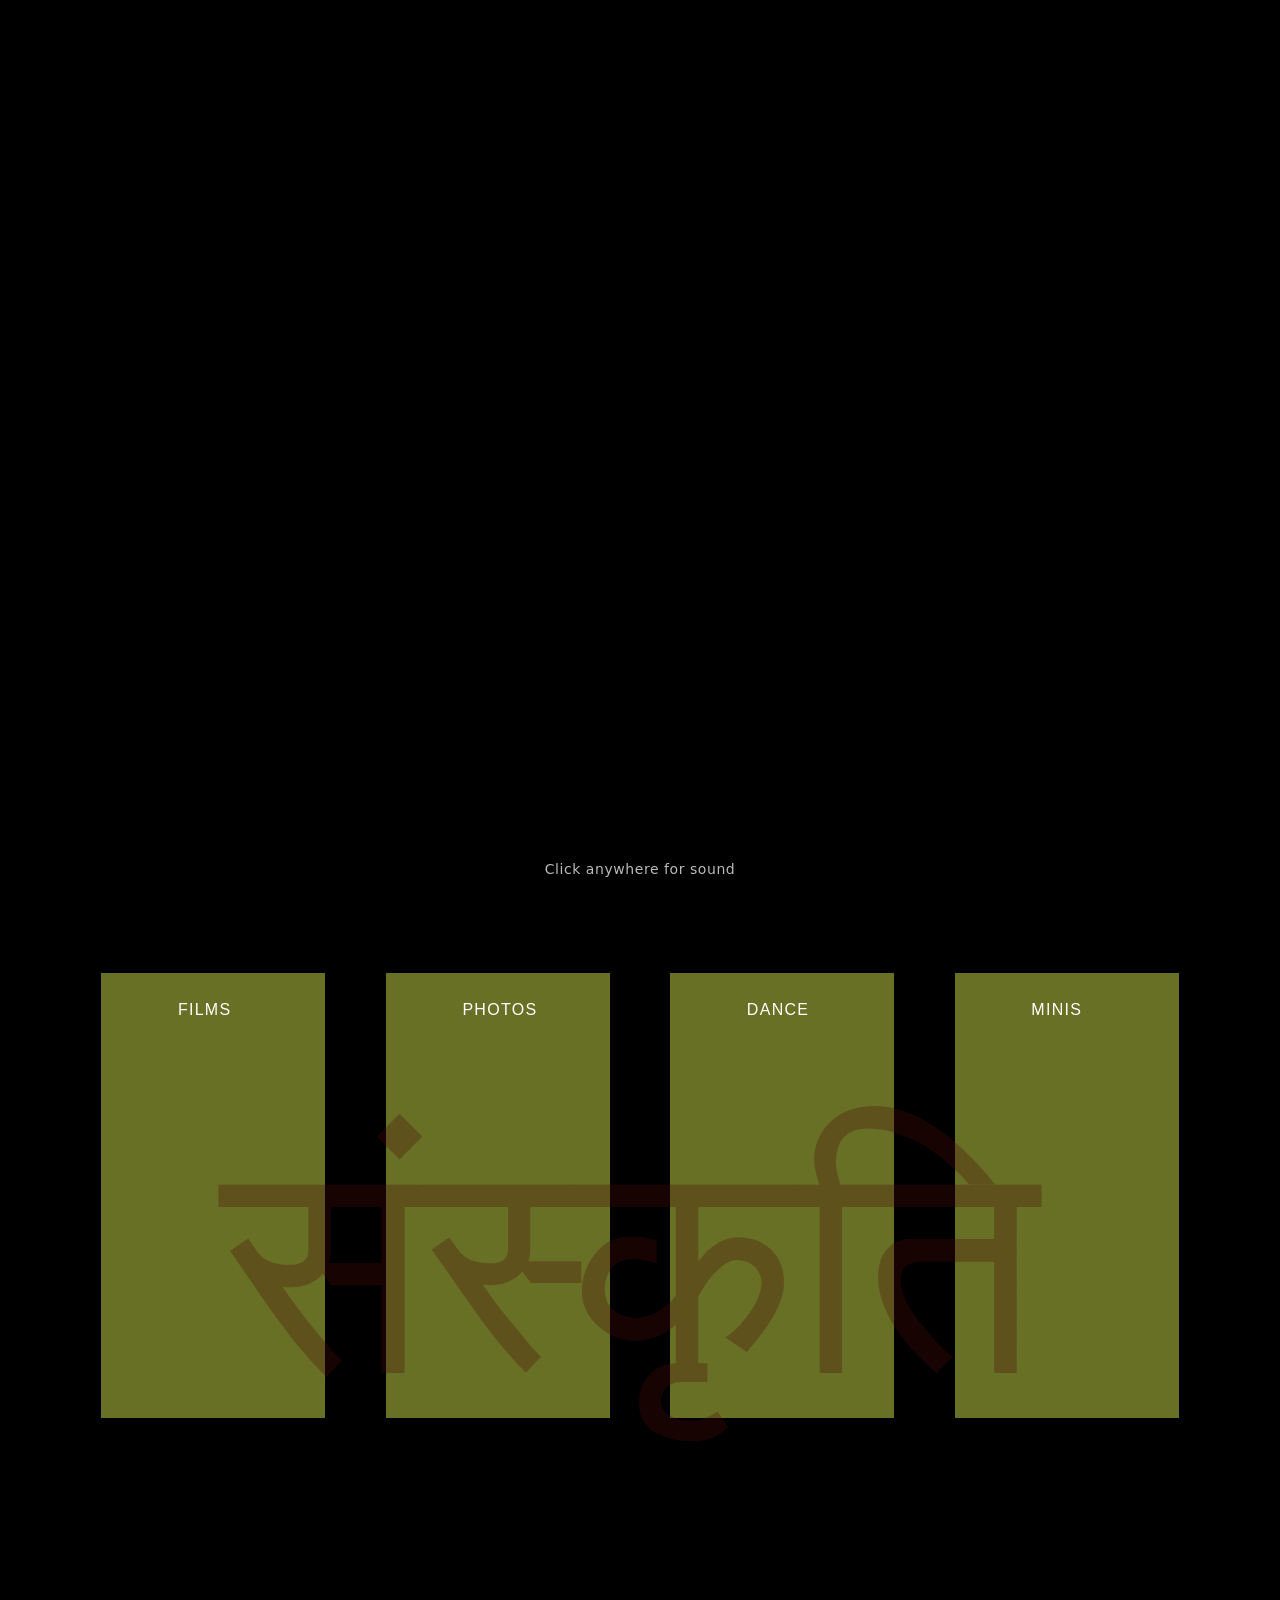
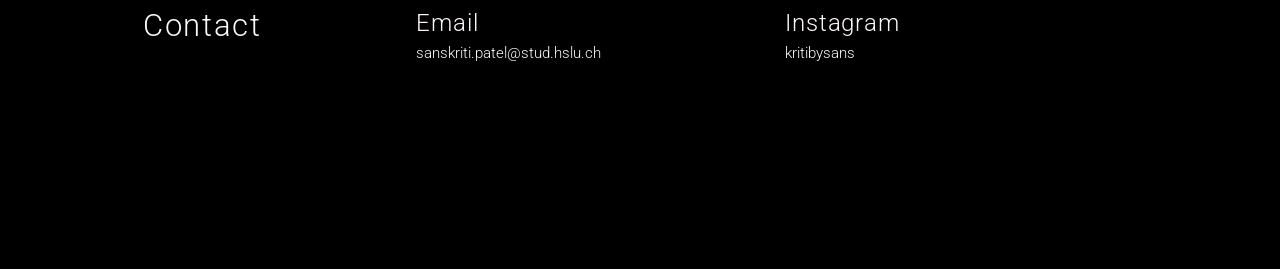
==== index.html @ 64dcff29 "Add files via upload" ====
<!DOCTYPE html>
<html lang="en">
<head>
  <link rel="stylesheet" href="intro.css">
  <script src="intro.js"></script>
  <link rel="stylesheet" href="search.css">   
  <meta charset="utf-8">
  <meta name="viewport" content="width=device-width, initial-scale=1">
  <title>संस्कृति</title>
  <link rel="stylesheet" href="style.css">
  <link rel="stylesheet" href="https://use.typekit.net/vcm6ubp.css">
  <link rel="preconnect" href="https://fonts.googleapis.com">
  <link rel="preconnect" href="https://fonts.gstatic.com" crossorigin>
  <link href="https://fonts.googleapis.com/css2?family=Baloo+2:wght@600&family=Roboto:wght@300;400&display=swap" rel="stylesheet">
  <link rel="stylesheet" href="mobile.css">
</head>
<body>
  <header class="header">
    <a class="logo" href="index.html" aria-label="Home"><img src="images/logo.png" alt=""></a>
    <span class="page-title"></span>

    <label class="search">
      <input type="search" placeholder="Find more" aria-label="Search">
      <button type="button" aria-label="Search">
        <svg viewBox="0 0 24 24" fill="currentColor"><path d="M15.5 14h-.79l-.28-.27A6.47 6.47 0 0 0 16 9.5 6.5 6.5 0 1 0 9.5 16c1.61 0 3.09-.59 4.23-1.57l.27.28v.79l5 4.99L20.49 19l-4.99-5zm-6 0C7.01 14 5 11.99 5 9.5S7.01 5 9.5 5 14 7.01 14 9.5 11.99 14 9.5 14z"/></svg>
      </button>
    </label>

    <nav class="nav">
      <a data-k="projects" href="projects.html">Projects</a>
      <a data-k="about" href="about.html">About Me</a>
      <a data-k="contact" href="contact.html">Contact</a>
    </nav>
  </header>
  <main class="site">
    <section class="page hero" data-k="">
      <div class="bg" role="img" aria-label=""></div>
      <h1 class="title" lang="hi">संस्कृति</h1>
    </section>
    <div class="strip"></div>
    <section class="page work" data-k="projects" data-title="Projects">
      <div class="wm" lang="hi" aria-hidden="true">संस्कृति</div>
      <div class="cols">
  <a class="col" href="projects.html#films" style="--img:url(images/thumbnail.jpg)"><span>Films</span></a>
  <a class="col" href="projects.html#photos" style="--img:url(images/photos.jpg)"><span>Photos</span></a>
  <a class="col" href="projects.html#dance" style="--img:url(images/dance.jpg)"><span>Dance</span></a>
  <a class="col" href="projects.html#minis" style="--img:url(images/IMG_20251127_113636.jpg)"><span>Minis</span></a>
</div>
    </section>
    <div class="strip"></div>
    <section class="contact" data-k="contact">
      <h2>Contact</h2>
      <div class="item email"><h3>Email</h3><a class="u" href="mailto:sanskriti.patel@stud.hslu.ch">sanskriti.patel@stud.hslu.ch</a></div>
      <div class="item insta"><h3>Instagram</h3><a href="https://instagram.com/kritibysans">kritibysans</a></div>
    </section>
    <div class="strip"></div>
  </main>
  <script src="site.js"></script>
   <script src="nav.js"></script>
  <script src="search.js"></script>
  <script src="project.js"></script>
  <script src="contact-popup.js"></script>
  <script src="mobile.js"></script>
</body>
</html>
---- intro.css ----
/* intro.css - black cover + stage for the fish intro (see intro.js) */

/* black cover from the very first paint, so the homepage never flashes */
html.intro-pending::before { content: ""; position: fixed; inset: 0; z-index: 999; background: #000; }
html.intro-on { overflow: hidden; }

.intro { position: fixed; inset: 0; z-index: 1000; }
.intro-bg { position: absolute; inset: 0; background: #000; }

/* 16:9 stage, same size and position as your pages (1280 x 720 animation units = 100cqw wide) */
.intro-stage {
  position: absolute; top: 0; left: 50%; transform: translateX(-50%);
  width: var(--w, min(100vw, calc(100vh * 16 / 9))); aspect-ratio: 16 / 9;
  container-type: inline-size; overflow: hidden;
}
.intro-stage img { position: absolute; display: block; opacity: 0; pointer-events: none; user-select: none; }
.intro-fish { position: absolute; left: 0; top: 0; width: 0; height: 0; }
.intro-fish img { left: 0; top: 0; }       /* sprites are centred on the fish position by intro.js */

/* music: little speaker button + "click for sound" hint */
.intro-mute { position: absolute; right: 16px; bottom: 16px; width: 40px; height: 40px; border: 0; border-radius: 50%;
  background: rgba(252, 248, 247, .9); color: #1c1a18; display: grid; place-items: center; cursor: pointer; }
.intro-mute svg { width: 20px; height: 20px; }
.intro-mute .off-line { display: none; }
.intro-mute.off .off-line { display: block; }
.intro-hint { position: absolute; left: 50%; bottom: 24px; transform: translateX(-50%); pointer-events: none;
  font: 400 14px/1 system-ui, sans-serif; letter-spacing: .04em; color: #fcf8f7; opacity: .75; transition: opacity .4s; }
.intro-hint.hide { opacity: 0; }
---- search.css ----
/* search.css - results list under the "Find more" box (load after style.css) */
.search-results {
  position: absolute; left: 0; right: 0; top: calc(100% + .6cqw); z-index: 40;
  max-height: 30cqw; overflow: auto; padding: .6cqw; border-radius: 1.4cqw;
  background: var(--paper); color: var(--ink); box-shadow: 0 1cqw 3cqw rgba(0, 0, 0, .28);
}
.search-results[hidden] { display: none; }
.sr-head { margin: .5cqw 1cqw .2cqw; font: 500 .75cqw/1 "Roboto", sans-serif; letter-spacing: .12em; text-transform: uppercase; opacity: .55; }
.sr-item {
  display: grid; grid-template-columns: 1fr auto; gap: .1cqw .8cqw; align-items: center;
  padding: .7cqw 1cqw; border-radius: .9cqw; color: inherit; text-decoration: none; cursor: pointer;
}
.sr-item.active, .sr-item:hover { background: rgba(111, 207, 208, .3); }
.sr-title { font: 500 1cqw/1.3 "Roboto", sans-serif; }
.sr-cat { font: 400 .75cqw/1 "Roboto", sans-serif; opacity: .6; }
.sr-desc { grid-column: 1 / -1; font: 300 .85cqw/1.4 "Roboto", sans-serif; opacity: .8; }
.sr-empty { padding: 1.1cqw 1cqw; font: 300 .95cqw/1.4 "Roboto", sans-serif; }
.sr-item mark { background: rgba(111, 207, 208, .6); color: inherit; border-radius: .2cqw; }

@media (max-width: 800px) {
  .search-results { max-height: 90cqw; padding: 2cqw; border-radius: 4cqw; top: calc(100% + 2cqw); }
  .sr-head { font-size: 3cqw; }
  .sr-item { padding: 2.5cqw 3cqw; border-radius: 3cqw; }
  .sr-title { font-size: 4cqw; } .sr-cat { font-size: 3cqw; } .sr-desc { font-size: 3.3cqw; } .sr-empty { font-size: 3.8cqw; }
}
---- style.css ----
:root {
  --black: #000;
  --olive: #90AB0B;
  --paper: #fcf8f7;
  --ink: #1c1a18;
  --pink: #ff3d7f;
  /* IMAGES: swap the files in the images/ folder, or change the paths here */
  --hero: url("images/hero.jpg");
  --wall: url("images/bg.jpg");       /* projects + contact background */
  --border: url("images/border.png"); /* tile border, repeats sideways */
  /* width of the 16:9 page: fits any laptop screen */
  --w: min(100vw, calc(100vh * 16 / 9));
  box-sizing: border-box;
}
*, *::before, *::after { box-sizing: inherit; }
html, body { margin: 0; background: var(--black); }
html { scroll-behavior: smooth; scroll-snap-type: y proximity; }
body { cursor: url("images/cursor.png") 16 16, auto; }
a, .col, .search button { cursor: url("images/cursor.png") 16 16, pointer; }

body{ font-family: "Roboto", system-ui, sans-serif; color: var(--paper); }
body {color: inherit; text-decoration: none; }
[hidden] { display: none !important; }

.site { width: var(--w); margin: 0 auto; }

/* cursor settings */

/* every page is a 16:9 stage. 1cqw = 1% of the stage width. */
.page {
  position: relative; width: 100%; aspect-ratio: 16 / 9;
  container-type: inline-size; background: var(--black);
  overflow: hidden; scroll-snap-align: start;
}

/* ---------- header: fixed, stays the same while scrolling ---------- */
.header {
  position: fixed; top: -1pc; left: 50%; transform: translateX(-50%); z-index: 20;
  width: var(--w); height: calc(var(--w) * .14);
  container-type: inline-size; pointer-events: none;
}
.header > * { pointer-events: auto; }

.logo {left: 3.2cqw; top: 1cqw; height: 6cqw; position: absolute; display: block; }
.logo img { height: 100%; display: block; }
.page-title {
  position: absolute; left: 9.6cqw; top: 2.8cqw;
  font: 300 3.2cqw/1 "Roboto", sans-serif; letter-spacing: .06em; color: var(--paper);
  opacity: 0; transform: translateY(-.6cqw); transition: opacity .4s, transform .4s;
}
.header.titled .page-title { opacity: 1; transform: none; }

.search {
  position: absolute; left: 62.2cqw; top: 1.98cqw;
  width: 36.46cqw; height: 3.23cqw;
  display: flex; align-items: center; gap: .6cqw;
  padding: 0 1.15cqw 0 1.25cqw;
  background: var(--paper); border-radius: 1.7cqw; color: var(--ink);
}
.search input {
  flex: 1; min-width: 0; border: 0; outline: 0; background: transparent;
  font: 400 .85cqw "Roboto", sans-serif; color: var(--ink);
}
.search input::placeholder { color: var(--ink); opacity: 1; }
.search button { border: 0; background: none; padding: 0; cursor: pointer; color: var(--ink); display: grid; place-items: center; }
.search svg { width: 1.25cqw; height: 1.25cqw; }

.nav { position: absolute; right: 2.2cqw; top: 6cqw; display: flex; flex-direction: column; align-items: flex-end; }
.nav a { color: #fcf8f7; font: 500 1.15cqw/2.3cqw "Roboto", sans-serif; letter-spacing: .03em; opacity: .9;
   transition: transform .25s ease, opacity .25s ease;
   transform-origin: right center;  
   text-decoration: none;
}
.nav a:hover,
.nav a:focus-visible {
  transform: scale(1.2);            /* 1.2 = 20% bigger */
  opacity: 1;
}

.search:focus-within, .logo:focus-visible, .nav a:focus-visible, .search button:focus-visible {
  outline: .12cqw solid #fff; outline-offset: .15cqw;
}

/* ---------- page 1: home (your original) ---------- */
.bg { position: absolute; inset: 0; z-index: 0; background: var(--black) var(--hero) center / cover no-repeat; }
.title {
  position: absolute; left: 0; top: 24.4cqw; margin: 0; z-index: 1; padding-left: 2%;
 font-family: "maku", sans-serif;
 font-weight: 400;
 font-size: 24cqw;
 line-height: 1.1;
 font-style: normal;
 opacity: 0.6;
  color: var(--olive); white-space: nowrap; letter-spacing: -.01em;
}

/* ---------- tile border (repeated to any length) ---------- */
.strip {
  height: calc(var(--w) * .045); position: relative; z-index: 3;
  background: var(--black) var(--border) repeat-x left center / auto 100%;
}

/* ---------- page 2: projects ---------- */
.work, .sub { background: var(--black) var(--wall) center / cover no-repeat; }
.wm {
  position: absolute; left: 17.3cqw; top: 25cqw; z-index: 2; pointer-events: none;
  font-family: "maku", sans-serif;
font-weight: 400;
font-size: 24cqw;
line-height: 1.1;
font-style: normal;
  color: #500C0D; white-space: nowrap; letter-spacing: -.01em; opacity: 0.3;
}
.cols {
  position: absolute; left: 7.9cqw; top: 15.2cqw; width: 84.2cqw; height: 34.8cqw; z-index: 1;
  display: grid; grid-template-columns: repeat(4, 1fr); gap: 4.7cqw;
}
.col { position: relative; display: block; overflow: hidden; background: rgba(112, 122, 40, .92); color: #fff; }
.col::before {  /* hover image, shown with reduced opacity */
  content: ""; position: absolute; inset: 0;
  background: var(--img) center / cover no-repeat; opacity: 0; transition: opacity .5s;
}
.col:hover::before, .col:focus-visible::before { opacity: .6; }
.col span {
  position: relative; z-index: 1; display: block; margin: 2.2cqw 0 0 6cqw; 
  font: 300 1.7cqw/1; font-family: "major-mono-display", sans-serif;
  font-style: normal; letter-spacing: .08em; text-transform: uppercase;
}
.cols a{ text-decoration: none;}


/* ---------- contact details ---------- */
.contact {
  color: #fcf8f7;
  position: relative; height: calc(var(--w) * .2); container-type: inline-size;
  background: var(--black) var(--wall) center / cover no-repeat; scroll-snap-align: start;
}
.contact h2 { color: #fcf8f7; position: absolute; left: 11.2cqw; top: 4.4cqw; margin: 0; font: 300 2.4cqw/1 "Roboto", sans-serif; letter-spacing: .05em; }
.contact .item { color: #fcf8f7 ;position: absolute; top: 4.4cqw;}
.contact .email { color: #fcf8f7; left: 32.5cqw; } .contact .insta { left: 61.3cqw; }
.contact h3 { margin: 0 0 .6cqw; font: 300 1.9cqw/1 "Roboto", sans-serif; letter-spacing: .04em; }
.contact a { color: #fcf8f7; font: 300 1.2cqw/1.4 "Roboto", sans-serif;  text-decoration: none;}
.u { text-decoration: none; }

/* ---------- inner pages ---------- */
.sub .content { position: absolute; left: 11.2cqw; top: 15cqw; font: 300 1.6cqw/1.6 "Roboto", sans-serif; }
/* =====================================================================
   style.css - Base & Responsive Homepage Styles
   ===================================================================== */

/* ---------- DESKTOP LAYOUT (Laptops/Desktops) ---------- */
@media (min-width: 801px) {
  .home-header {
    display: flex;
    justify-content: space-between;
    align-items: flex-start;
    padding: 2vw 4vw;
  }
  .logo-wrap {
    position: relative;
    width: 6vw;
  }
  .logo-wrap .logo img { width: 100%; display: block; }
  .logo-dot {
    position: absolute;
    bottom: -1vw;
    left: 0.5vw;
    width: 0.9vw;
    height: 0.9vw;
    background: #fff;
    border-radius: 50%;
  }

  .header-right {
    display: flex;
    align-items: center;
    gap: 3vw;
  }

  .search-pill {
    display: flex;
    align-items: center;
    background: #fff;
    border-radius: 2vw;
    padding: 0.4vw 1vw;
  }
  .search-menu-btn { display: none; }
  .search-pill input {
    border: none;
    outline: none;
    background: transparent;
    font-size: 1vw;
    width: 14vw;
  }
  .search-submit { border: none; background: transparent; cursor: pointer; }

  .home-nav {
    display: flex;
    gap: 2vw;
  }
  .home-nav a {
    color: var(--cream);
    text-decoration: none;
    font-size: 1.1vw;
  }

  .home-stage {
    flex: 1;
    display: flex;
    align-items: center;
    justify-content: center;
    position: relative;
  }
  .home-portrait-wrapper {
    position: relative;
    width: 50vw;
    max-height: 70vh;
  }
  .home-portrait {
    width: 100%;
    height: auto;
    display: block;
    object-fit: cover;
  }
  .home-wm {
    position: absolute;
    top: 50%;
    left: 50%;
    transform: translate(-50%, -50%);
    font-family: "Baloo 2", sans-serif;
    font-size: 10vw;
    color: var(--green-title);
    white-space: nowrap;
    pointer-events: none;
  }

  .home-bottom-border {
    width: 100%;
    height: 3.5vw;
    background: var(--border-h) left center / auto 100% repeat-x;
    margin-bottom: 1.5vw;
  }
}

/* ---------- MOBILE LAYOUT (Matches Phone Screenshot Exactly) ---------- */
@media (max-width: 800px) {
  body.home-page {
    justify-content: flex-start;
  }

  /* Header grid */
  .home-header {
    display: flex;
    justify-content: space-between;
    align-items: flex-start;
    padding: 4vw 4vw 2vw 4vw;
    position: relative;
    z-index: 10;
  }

  /* Left logo and white dot */
  .logo-wrap {
    position: relative;
    width: 13vw;
  }
  .logo-wrap .logo img {
    width: 100%;
    height: auto;
    display: block;
  }
  .logo-dot {
    position: absolute;
    bottom: -1vw;
    left: -0.5vw;
    width: 3vw;
    height: 3vw;
    background: #ffffff;
    border-radius: 50%;
    display: block;
  }

  /* Right side: Pill search + Vertical navigation */
  .header-right {
    display: flex;
    flex-direction: column;
    align-items: flex-end;
    gap: 2vw;
    width: 65vw;
  }

  .search-pill {
    display: flex;
    align-items: center;
    justify-content: space-between;
    background: #ffffff;
    border-radius: 6vw;
    padding: 1.5vw 3.5vw;
    width: 100%;
    box-sizing: border-box;
    box-shadow: 0 0.5vw 1.5vw rgba(0,0,0,0.25);
  }
  .search-menu-btn {
    border: none;
    background: transparent;
    padding: 0;
    margin-right: 2vw;
    cursor: pointer;
    display: flex;
    align-items: center;
    color: #1c1a18;
  }
  .search-pill input {
    border: none;
    outline: none;
    background: transparent;
    font-size: 3.8vw;
    flex: 1;
    color: #333;
    font-family: inherit;
  }
  .search-submit {
    border: none;
    background: transparent;
    padding: 0;
    cursor: pointer;
    display: flex;
    align-items: center;
    color: #1c1a18;
  }

  /* Vertical navigation stacked on right */
  .home-nav {
    display: flex;
    flex-direction: column;
    align-items: flex-end;
    gap: 1vw;
    margin-top: 1vw;
    padding-right: 0.5vw;
  }
  .home-nav a {
    color: var(--cream);
    text-decoration: none;
    font-size: 3.2vw;
    font-weight: 300;
    letter-spacing: 0.04em;
    opacity: 0.9;
  }

  /* Full-bleed portrait middle stage */
  .home-stage {
    position: relative;
    width: 100%;
    margin-top: 2vw;
  }
  .home-portrait-wrapper {
    position: relative;
    width: 100%;
    height: 58vh;
    overflow: hidden;
  }
  .home-portrait {
    width: 100%;
    height: 100%;
    object-fit: cover;
    object-position: 25% center; /* crops and focuses on the left eye */
    display: block;
  }

  /* Green Sanskriti text over the portrait */
  .home-wm {
    position: absolute;
    top: 50%;
    left: 54%;
    transform: translate(-50%, -50%);
    font-family: "Baloo 2", sans-serif;
    font-size: 21vw;
    line-height: 1;
    color: var(--green-title);
    white-space: nowrap;
    pointer-events: none;
    z-index: 2;
  }

  /* Bottom horizontal tile border */
  .home-bottom-border {
    width: 100%;
    height: 8vw;
    background: var(--border-h) left center / auto 100% repeat-x;
    margin-top: auto;
    margin-bottom: 4vw;
  }
}
---- mobile.css ----
/* =====================================================================
   mobile.css - phone layout (screens up to 800px wide). Load LAST on every page.
   1cqw = 1% of screen width (402px phone: 4cqw = 16px). Laptop is untouched.
   ===================================================================== */

.menu-btn { display: none; }

@media (max-width: 800px) {
  :root { --w: 100vw; --band: #47382c; --proj-bg: #9fb921; }
  html { scroll-snap-type: none; }
  html, body { background: var(--band); }
  body { overflow-x: hidden; }

  /* ---------- header ---------- */
  .header { position: absolute; top: 0; left: 0; transform: none; width: 100%; height: 30cqw; }
  .proj-page .header.is-hidden { opacity: 1; transform: none; }

  .logo, .projects-page .logo, .about-page .logo { left: 4.5cqw; top: 0; height: 14.4cqw; }

  .search, .projects-page .search {
    left: 43.8cqw; top: 5cqw; width: 52.5cqw; height: 4.2cqw; border-radius: 3.2cqw;
    padding: 0 3cqw 0 3.2cqw; gap: 3cqw;
  }
    /* search results list: change --sr to scale everything (1 = old size, .75 = default here, .6 = tiny) */
  .search-results {
    --sr: .75;
    left: auto; right: 0; width: 80cqw; top: calc(100% + 1.5cqw);
    max-height: calc(90cqw * var(--sr));
    padding: calc(2cqw * var(--sr)); border-radius: calc(4cqw * var(--sr));
  }
  .sr-head  { font-size: calc(3cqw * var(--sr)); }
  .sr-item  { padding: calc(2.5cqw * var(--sr)) calc(3cqw * var(--sr)); border-radius: calc(3cqw * var(--sr)); }
  .sr-title { font-size: calc(4cqw * var(--sr)); }
  .sr-cat   { font-size: calc(3cqw * var(--sr)); }
  .sr-desc  { font-size: calc(3.3cqw * var(--sr)); }
  .sr-empty { font-size: calc(3.8cqw * var(--sr)); }
  .search input { font-size: 2cqw; }
  .search svg { width: 3cqw; height: 3cqw; }
  .menu-btn {
    display: grid; place-items: center; flex: none; width: 5cqw; height: 5cqw;
    border: 0; padding: 0; background: none; color: var(--ink); cursor: pointer;
  }
  .menu-btn svg { width: 5cqw; height: 5cqw; }

  /* nav: three simple links (dropdown is hidden on phones) */
  .nav, .projects-page .nav { right: 5cqw; top: 11.6cqw; flex-direction: column; align-items: flex-end; gap: 0; }
  .nav a { font: 300 2.1cqw/3.7cqw "Roboto", sans-serif; letter-spacing: .05em; opacity: 1; }
  .nav a:hover, .nav a:focus-visible { transform: none; }
  .header.nav-closed .nav { display: none; }
  .nav .menu { display: block; min-width: 30cqw; padding: 1.5cqw 3cqw 2cqw; border-radius: 2.5cqw; }
  .nav .menu a { font-size: 3cqw; line-height: 2; }
  .nav .sub-menu a { font-size: 2.6cqw; }
  .has-sub > a::after { display: none; }

  /* page title (Projects / Films / Photos ...) + Hindi word under it */
  .page-title, .projects-page .page-title, .about-page .page-title {
    left: 5cqw; top: 17cqw; font-size: 6.5cqw; letter-spacing: .08em;
  }
  .projects-page .pt-hi, .about-page .pt-hi {
    font-size: 2.6cqw; margin: 1cqw 0 0; text-align: left; letter-spacing: 0;
  }

  /* full-width tile border everywhere */
  .strip, .gallery + .strip { height: 10cqw; margin-left: 0; background-color: transparent; }

  /* ---------- HOME: hero ---------- */
  .site { background: var(--band); }
  .hero { min-height: 10; height: 120.3cqw; margin: 25cqw 0 20cqw; }
  .hero .bg { background-position: 4% center; }
  .hero .title { left: 4cqw; top: 54cqw; transform: none; padding: 0; font-size: 31.5cqw; line-height: 1.1; }

  /* ---------- HOME: projects (2 x 2 boxes) ---------- */
  .work { aspect-ratio: auto; height: auto; padding: 57.7cqw 0 12.7cqw; }
  .work .wm { left: 30.8cqw; top: 31.6cqw; font-size: 15cqw; color: var(--olive); opacity: .22; }
  .cols {
    position: relative; left: auto; top: auto; width: 84cqw; height: auto; margin: 0 auto;
    grid-template-columns: repeat(2, 1fr); gap: 5cqw;
  }
  .col { height: 63cqw; }
  .col span {
    position: absolute; inset: 0; margin: 0; display: grid; place-items: center;
    font-size: 3.5cqw; text-align: center;
  }

  /* ---------- CONTACT (home + project pages) ---------- */
  .contact { height: 52cqw; }
  .contact h2 { left: 6.5cqw; top: 8cqw; font-size: 4.5cqw; }
  .contact .item { top: auto; }
  .contact .email { left: 9cqw; top: 18cqw; }
  .contact .insta { left: 9cqw; top: 30cqw; }
  .contact h3 { font-size: 3.4cqw; margin: 0 0 1.2cqw; }
  .contact a { font-size: 2.4cqw; }

  /* ---------- PROJECTS PAGE: caption, then framed cards ---------- */
 .gallery { aspect-ratio: auto; height: auto; display: flex; flex-direction: column; padding: 17cqw 0 8cqw; } 
    /* section title + Hindi word printed inside each section (header title is hidden on this page) */
    /* section title + Hindi word: stacked together, one right under the other */
  .gallery::before, .gallery::after {
    position: static; align-self: flex-start; margin-left: 5cqw; z-index: 2;
    background: none; width: auto; height: auto; left: auto; top: auto; bottom: auto;
  }
  .gallery::before {
    content: attr(data-title); order: -3;
    font: 300 6.5cqw/1 "Roboto", sans-serif; letter-spacing: .08em; color: var(--paper);
  }
  .gallery::after {
    content: attr(data-hi); order: -2; margin-top: 1cqw;              /* <- gap between title and Hindi */
    font: 400 2.6cqw/1.2 "maku", "Noto Sans Devanagari", sans-serif; color: var(--teal);
  }
    /* logo above the Films / Dance / Minis titles (Photos already has the real header logo) */
  .gallery:not(#photos) {
    background-image: url("images/logo.png");
    background-repeat: no-repeat;
    background-position: 4.5cqw 0;
    background-size: auto 14.4cqw;      /* same size and place as the header logo */
  }
  .projects-page:not(.proj-page):not(.about-page) .header .page-title { display: none; }                         /* no vertical tile strip */
  .gallery .wm { left: 28cqw; top: 28cqw; font-size: 15cqw; }

  .caption {
        font-size: 2cqw; order: -1; position: static; width: 84cqw; margin: 16.4cqw auto 8.3cqw; text-align: center;
  }
  .caption .script { font-size: 3.2cqw; }

  .cards { position: relative; left: auto; top: -3cqw; width: 72cqw; margin: 0 auto; grid-template-columns: 1fr; gap: 9.5cqw; }
  a.card { display: flex; flex-direction: column; }
  .card-title {
    order: 2; margin: 4cqw 0 0; font-size: 3cqw; letter-spacing: .12em;
    text-transform: uppercase; color: rgba(252, 248, 247, .6);
  }
  .frame { order: 1; aspect-ratio: 1 / 1; border-radius: 3cqw; }
  .frame img { left: 15%; top: 15%; width: 70%; height: 70%; border-radius: 2cqw; }
  .frame::after { display: none; }                             /* no hover mat on touch */
  .card:hover .frame, .card:focus-visible .frame { background-image: var(--frame); box-shadow: none; }

  /* ---------- PROJECT PAGES (Life of bhabhi, Pambaram ...) ---------- */
  .proj { padding-top: 48.3cqw; }
  .proj::before { display: none; }
  .proj-wm { left: 28cqw; top: 27cqw; font-size: 15cqw; }

  .media, .proj-embed, .proj-photos { margin-left: 0; width: 100%; }
  .proj-title { font-size: 8.7cqw; line-height: 1.4; left: 2cqw; top: 0; max-width: 60cqw; }

  .proj-text { margin: 2.4cqw 2cqw 0; width: auto; font-size: 2.2cqw; text-align: justify; }
  .proj-text p { margin-bottom: 6cqw; }
  .proj-text p:last-child { margin-bottom: 0; }

  .proj-embed { margin-top: 6cqw; }
  .proj-photos { margin-top: 3cqw; grid-template-columns: 1fr 1fr; gap: 0; }

  .proj-quote { font-size: 1.9cqw; margin: 6.2cqw 4cqw 0; }
  .proj-quote span { margin-top: 5.5cqw; }
  .proj-strip { margin: 6.5cqw 0 0; height: 11cqw; }

  .search-results { left: auto; right: 0; width: 92cqw; }

    /* ---------- ABOUT PAGE ---------- */
  :root { --about-bg: #5D1819; }                 /* dusty rose from your screenshot, tweak if needed */

  .about { aspect-ratio: auto; height: auto; min-height: 0; padding: 46.7cqw 0 0; }
  .about::before { display: none; }              /* no vertical tile strip */

  .about-text { position: static; width: 84cqw; margin: 0 auto; font-size: 2.5cqw; line-height: 1.95; }
  .about-text p { margin: 0 0 4.5cqw; }
  .about-text p:first-child { max-width: 58cqw; margin-left: auto; margin-right: auto; }
  .about-text p:nth-child(3) { margin-bottom: 0; }   /* last two paragraphs run together, like the design */

  /* picture: big ring behind, Hindi word, portrait cut off by the border */
  .art { position: relative; left: auto; top: auto; width: 100%; height: 83cqw; margin: 9cqw 0 0; aspect-ratio: auto; overflow: hidden; }
  .ring-1 { left: -6%;   top: -2%;   width: 114%; }
  .ring-2 { left: 3.85%; top: 9%; width: 94%; }
  .art-wm { left: 5%; top: 29%; }
  .portrait { left: -5.5%; top: 23.4%; width: 100.8%; }

  .quote { display: none; }                      /* not in your phone design; delete this line to show it */

  /* ---------- intro animation ---------- */
  .intro-stage { top: 54vw; transform: translateX(calc(-55% + 11.6vw)); }
}
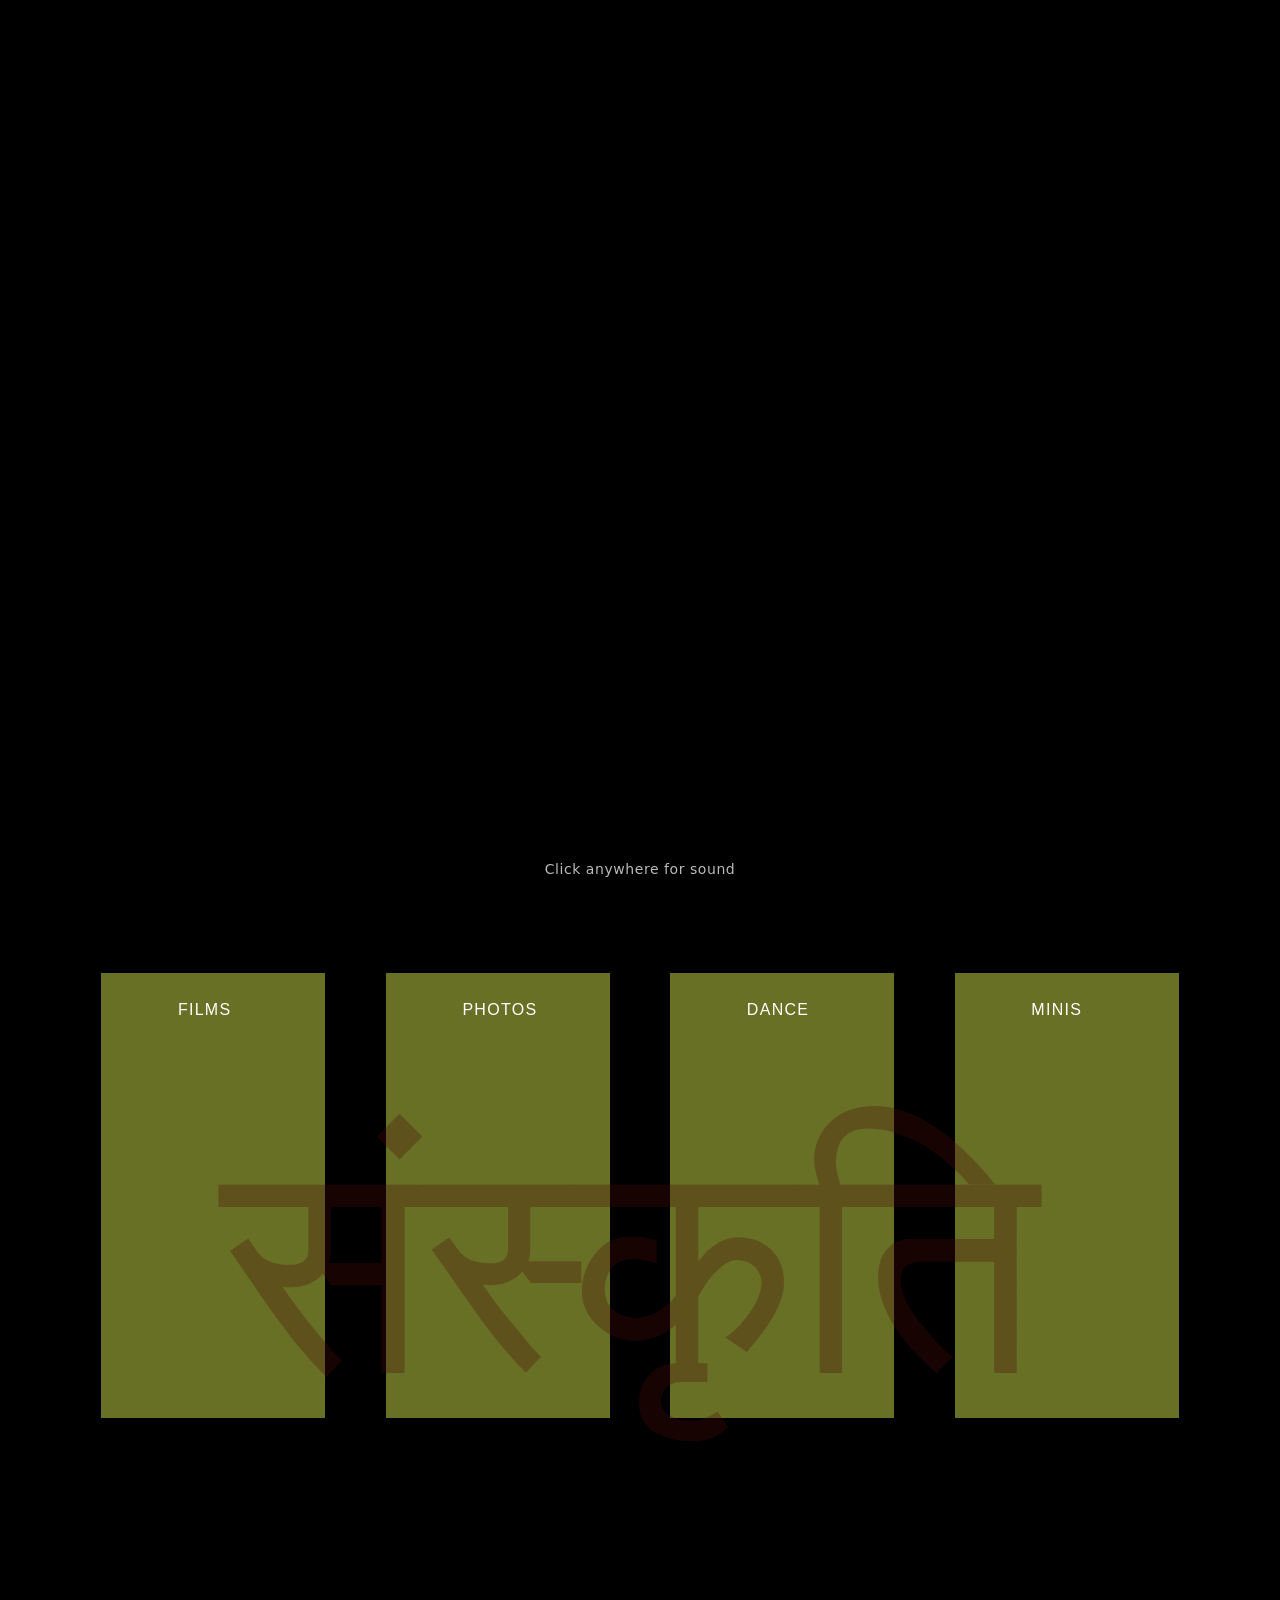
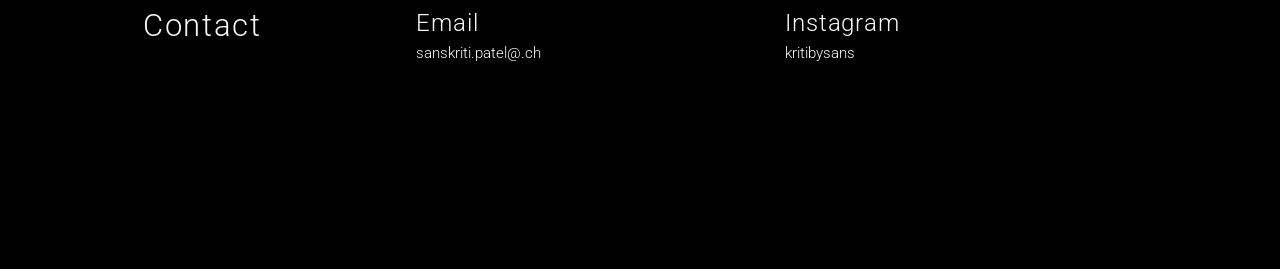
==== commit 3dabc942: "Add files via upload" ====
--- a/index.html
+++ b/index.html
@@ -3,7 +3,7 @@
 <head>
   <link rel="stylesheet" href="intro.css">
   <script src="intro.js"></script>
-  <link rel="stylesheet" href="search.css">   
+   
   <meta charset="utf-8">
   <meta name="viewport" content="width=device-width, initial-scale=1">
   <title>संस्कृति</title>
@@ -19,12 +19,7 @@
     <a class="logo" href="index.html" aria-label="Home"><img src="images/logo.png" alt=""></a>
     <span class="page-title"></span>
 
-    <label class="search">
-      <input type="search" placeholder="Find more" aria-label="Search">
-      <button type="button" aria-label="Search">
-        <svg viewBox="0 0 24 24" fill="currentColor"><path d="M15.5 14h-.79l-.28-.27A6.47 6.47 0 0 0 16 9.5 6.5 6.5 0 1 0 9.5 16c1.61 0 3.09-.59 4.23-1.57l.27.28v.79l5 4.99L20.49 19l-4.99-5zm-6 0C7.01 14 5 11.99 5 9.5S7.01 5 9.5 5 14 7.01 14 9.5 11.99 14 9.5 14z"/></svg>
-      </button>
-    </label>
+    
 
     <nav class="nav">
       <a data-k="projects" href="projects.html">Projects</a>
@@ -50,14 +45,14 @@
     <div class="strip"></div>
     <section class="contact" data-k="contact">
       <h2>Contact</h2>
-      <div class="item email"><h3>Email</h3><a class="u" href="mailto:sanskriti.patel@stud.hslu.ch">sanskriti.patel@stud.hslu.ch</a></div>
+      <div class="item email"><h3>Email</h3><a class="u" href="mailto:sanskriti.patel@.ch">sanskriti.patel@.ch</a></div>
       <div class="item insta"><h3>Instagram</h3><a href="https://instagram.com/kritibysans">kritibysans</a></div>
     </section>
     <div class="strip"></div>
   </main>
   <script src="site.js"></script>
    <script src="nav.js"></script>
-  <script src="search.js"></script>
+
   <script src="project.js"></script>
   <script src="contact-popup.js"></script>
   <script src="mobile.js"></script>
--- a/style.css
+++ b/style.css
@@ -65,7 +65,7 @@
 .search button { border: 0; background: none; padding: 0; cursor: pointer; color: var(--ink); display: grid; place-items: center; }
 .search svg { width: 1.25cqw; height: 1.25cqw; }
 
-.nav { position: absolute; right: 2.2cqw; top: 6cqw; display: flex; flex-direction: column; align-items: flex-end; }
+.nav { position: absolute; right: 2.2cqw; top: 2cqw; display: flex; flex-direction: column; align-items: flex-end; }
 .nav a { color: #fcf8f7; font: 500 1.15cqw/2.3cqw "Roboto", sans-serif; letter-spacing: .03em; opacity: .9;
    transition: transform .25s ease, opacity .25s ease;
    transform-origin: right center;  
--- a/mobile.css
+++ b/mobile.css
@@ -176,4 +176,7 @@
 
   /* ---------- intro animation ---------- */
   .intro-stage { top: 54vw; transform: translateX(calc(-55% + 11.6vw)); }
+}
+@media (max-width: 800px) {
+  .nav, .projects-page .nav { top: 4cqw; right: 4cqw}
 }
